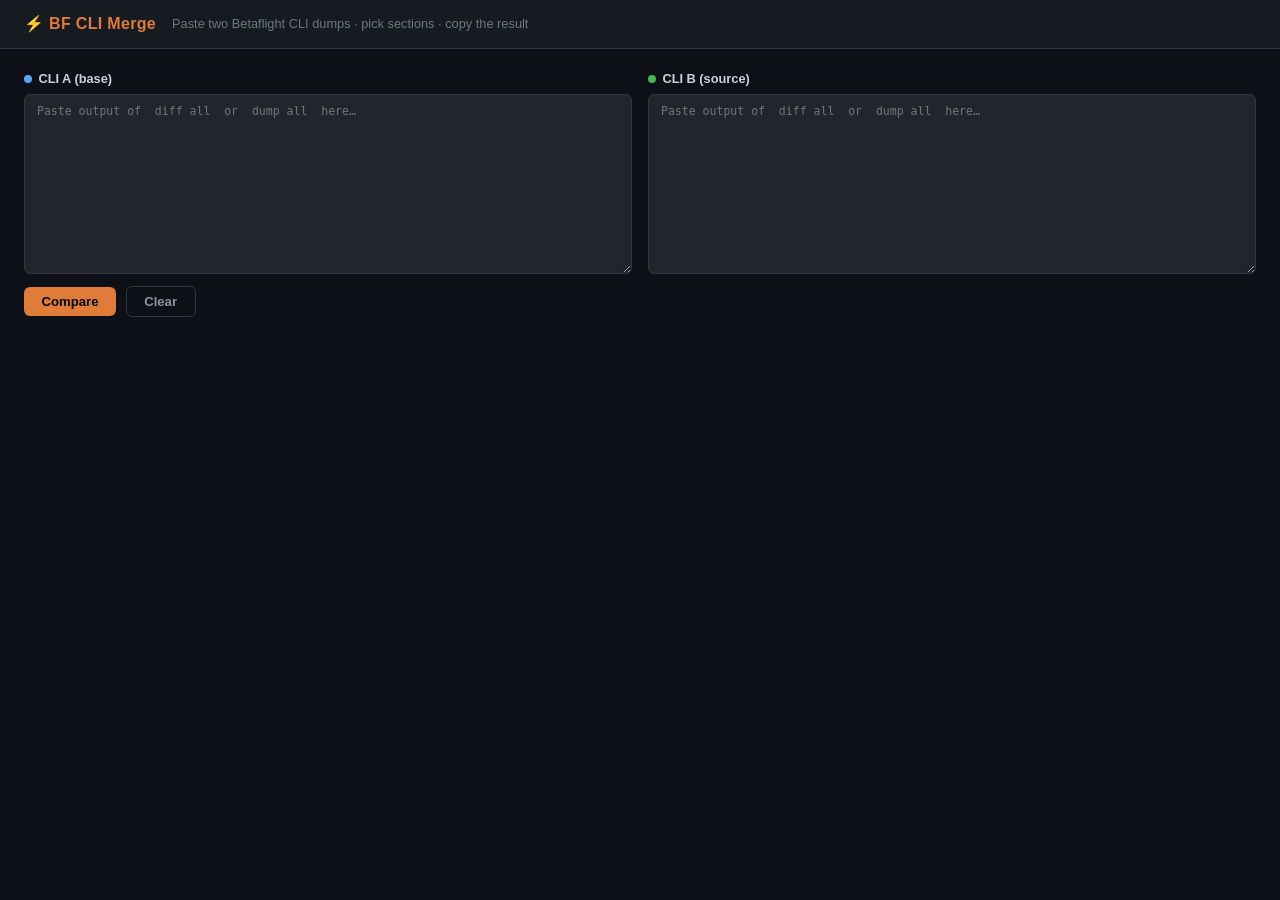
==== cli-merge/index.html @ b87ddccf "refactor: restructure repo for multi-tool GH Pages layout Move CLI merge tool into cli-merge/ subdir" ====
<!DOCTYPE html>
<html lang="en">
<head>
<meta charset="UTF-8">
<meta name="viewport" content="width=device-width, initial-scale=1.0">
<title>Betaflight CLI Merge</title>
<style>
:root {
  --bg:        #0d1117;
  --surface:   #161b22;
  --card:      #21262d;
  --border:    #30363d;
  --orange:    #e07b39;
  --blue:      #58a6ff;
  --green:     #3fb950;
  --muted:     #6e7681;
  --text:      #c9d1d9;
  --text-dim:  #8b949e;
  --a:         #58a6ff;
  --b:         #3fb950;
}

*, *::before, *::after { box-sizing: border-box; margin: 0; padding: 0; }

body {
  background: var(--bg);
  color: var(--text);
  font-family: -apple-system, BlinkMacSystemFont, "Segoe UI", sans-serif;
  font-size: 14px;
  line-height: 1.5;
  min-height: 100vh;
}

/* ── Header ── */
.site-header {
  background: var(--surface);
  border-bottom: 1px solid var(--border);
  padding: .75rem 1.5rem;
  display: flex;
  align-items: center;
  gap: 1rem;
}
.site-header h1 {
  font-size: 1rem;
  font-weight: 700;
  color: var(--orange);
  letter-spacing: .02em;
}
.site-header p { color: var(--muted); font-size: .8rem; }

/* ── Layout ── */
.container { max-width: 1400px; margin: 0 auto; padding: 1.25rem 1.5rem; }

/* ── Input grid ── */
.input-grid {
  display: grid;
  grid-template-columns: 1fr 1fr;
  gap: 1rem;
  margin-bottom: .75rem;
}
@media (max-width: 700px) { .input-grid { grid-template-columns: 1fr; } }

.input-label {
  display: flex;
  align-items: center;
  gap: .4rem;
  font-size: .8rem;
  font-weight: 600;
  margin-bottom: .35rem;
}
.dot { width: 8px; height: 8px; border-radius: 50%; flex-shrink: 0; }
.dot-a { background: var(--a); }
.dot-b { background: var(--b); }

textarea {
  display: block;
  width: 100%;
  height: 180px;
  background: var(--card);
  border: 1px solid var(--border);
  border-radius: 6px;
  color: var(--text);
  font-family: "SF Mono", "Fira Code", monospace;
  font-size: .72rem;
  padding: .6rem .75rem;
  resize: vertical;
  outline: none;
  transition: border-color .15s;
}
textarea:focus { border-color: var(--orange); }
textarea.output-area { height: 280px; color: #b5cea8; background: #0d1117; cursor: default; }

/* ── Buttons ── */
.btn {
  display: inline-flex;
  align-items: center;
  gap: .35rem;
  background: var(--orange);
  color: #000;
  border: none;
  border-radius: 6px;
  padding: .45rem 1.1rem;
  font-size: .82rem;
  font-weight: 600;
  cursor: pointer;
  transition: opacity .15s;
  white-space: nowrap;
}
.btn:hover { opacity: .85; }
.btn:active { opacity: .7; }
.btn-ghost {
  background: transparent;
  color: var(--text-dim);
  border: 1px solid var(--border);
}
.btn-ghost:hover { border-color: var(--text-dim); color: var(--text); opacity: 1; }
.btn-sm { padding: .3rem .7rem; font-size: .75rem; }

/* ── Row helpers ── */
.row { display: flex; align-items: center; gap: .6rem; flex-wrap: wrap; }
.row-between { display: flex; align-items: center; justify-content: space-between; flex-wrap: wrap; gap: .5rem; }

/* ── Divider ── */
hr { border: none; border-top: 1px solid var(--border); margin: 1.25rem 0; }

/* ── Status text ── */
.status-text { font-size: .78rem; color: var(--muted); }

/* ── Section cards ── */
.sections-list { display: flex; flex-direction: column; gap: .35rem; }

.sec-card {
  background: var(--card);
  border: 1px solid var(--border);
  border-radius: 8px;
  overflow: hidden;
}

.sec-head {
  display: flex;
  align-items: center;
  gap: .6rem;
  padding: .55rem .85rem;
  cursor: pointer;
  user-select: none;
}
.sec-head:hover { background: rgba(255,255,255,.03); }

.sec-name {
  font-family: "SF Mono", "Fira Code", monospace;
  font-size: .82rem;
  font-weight: 600;
  color: var(--text-dim);
}
.sec-name span { color: var(--text); }

.badge {
  font-size: .66rem;
  font-weight: 600;
  padding: .1rem .45rem;
  border-radius: 10px;
  flex-shrink: 0;
}
.badge-same   { background: rgba(63,185,80,.15);  color: var(--green); }
.badge-diff   { background: rgba(224,123,57,.15); color: var(--orange); }
.badge-only-a { background: rgba(88,166,255,.15); color: var(--a); }
.badge-only-b { background: rgba(63,185,80,.15);  color: var(--b); }

/* Toggle group */
.toggle-group { margin-left: auto; display: flex; gap: .2rem; flex-shrink: 0; }

.tog {
  background: transparent;
  border: 1px solid var(--border);
  color: var(--muted);
  padding: .18rem .5rem;
  font-size: .72rem;
  font-weight: 600;
  border-radius: 4px;
  cursor: pointer;
  transition: all .12s;
}
.tog:hover { border-color: var(--text-dim); color: var(--text); }

.tog.sel-a    { background: rgba(88,166,255,.15);  border-color: var(--a);      color: var(--a); }
.tog.sel-b    { background: rgba(63,185,80,.15);   border-color: var(--b);      color: var(--b); }
.tog.sel-both { background: rgba(224,123,57,.12);  border-color: var(--orange); color: var(--orange); }
.tog.sel-skip { background: rgba(110,118,129,.12); border-color: var(--muted);  color: var(--muted); }

.chevron { color: var(--muted); font-size: .65rem; transition: transform .15s; margin-left: .15rem; flex-shrink: 0; }
.sec-card.open .chevron { transform: rotate(180deg); }

/* Section body */
.sec-body { display: none; border-top: 1px solid var(--border); }
.sec-card.open .sec-body { display: block; }

/* Diff view (side-by-side) */
.diff-grid {
  display: grid;
  grid-template-columns: 1fr 1fr;
}
@media (max-width: 700px) { .diff-grid { grid-template-columns: 1fr; } }

.diff-col { padding: .6rem .75rem; overflow-x: auto; min-width: 0; }
.diff-col + .diff-col { border-left: 1px solid var(--border); }

.diff-col-head {
  font-size: .68rem;
  font-weight: 700;
  letter-spacing: .04em;
  text-transform: uppercase;
  margin-bottom: .4rem;
}
.col-a .diff-col-head { color: var(--a); }
.col-b .diff-col-head { color: var(--b); }

.diff-line {
  font-family: "SF Mono", "Fira Code", monospace;
  font-size: .7rem;
  line-height: 1.7;
  white-space: pre;
  padding: 0 .2rem;
  border-radius: 2px;
}
.line-common  { color: var(--muted); }
.line-unique  { color: var(--text); background: rgba(255,255,255,.04); }
.line-empty   { color: var(--muted); font-style: italic; }

/* Set-merge table */
.set-wrap { overflow-x: auto; }

.set-table {
  width: 100%;
  border-collapse: collapse;
  font-family: "SF Mono", "Fira Code", monospace;
  font-size: .7rem;
}
.set-table thead th {
  padding: .35rem .6rem;
  font-size: .65rem;
  font-weight: 700;
  text-transform: uppercase;
  letter-spacing: .04em;
  text-align: left;
  border-bottom: 1px solid var(--border);
}
.th-key  { color: var(--muted); }
.th-a    { color: var(--a); }
.th-b    { color: var(--b); }

.set-table tbody tr { border-bottom: 1px solid rgba(48,54,61,.5); }
.set-table tbody tr:last-child { border-bottom: none; }
.set-table tbody tr:hover { background: rgba(255,255,255,.02); }

.set-table td { padding: .22rem .6rem; vertical-align: middle; }
.td-key  { color: var(--text-dim); }
.td-val  { color: var(--muted); }
.td-val-a { color: var(--a); }
.td-val-b { color: var(--b); }

.set-tog-group { display: flex; gap: .15rem; }
.set-tog {
  font-size: .63rem;
  font-weight: 600;
  padding: .08rem .35rem;
  border-radius: 3px;
  border: 1px solid var(--border);
  background: transparent;
  color: var(--muted);
  cursor: pointer;
  transition: all .1s;
}
.set-tog:hover { border-color: var(--text-dim); }
.set-tog.sel-a { background: rgba(88,166,255,.2);  border-color: var(--a); color: var(--a); }
.set-tog.sel-b { background: rgba(63,185,80,.2);   border-color: var(--b); color: var(--b); }

/* disabled when section is not in 'both' mode */
.set-table.mode-a .set-tog-group,
.set-table.mode-b .set-tog-group { visibility: hidden; }
.set-table.mode-a .td-val-b,
.set-table.mode-b .td-val-a { opacity: .3; }

/* ── Output ── */
.out-head { margin-bottom: .6rem; }
.out-hint { font-size: .75rem; color: var(--muted); margin-top: .3rem; }

/* ── Toast ── */
.toast {
  position: fixed;
  bottom: 1.5rem;
  right: 1.5rem;
  background: var(--card);
  border: 1px solid var(--border);
  color: var(--text);
  padding: .6rem 1rem;
  border-radius: 7px;
  font-size: .82rem;
  opacity: 0;
  transform: translateY(8px);
  transition: all .2s;
  pointer-events: none;
  z-index: 99;
}
.toast.show { opacity: 1; transform: translateY(0); }

/* ── Select-all bar ── */
.bulk-bar {
  display: flex;
  align-items: center;
  gap: .4rem;
  padding: .4rem .75rem;
  background: var(--surface);
  border: 1px solid var(--border);
  border-radius: 6px;
  font-size: .75rem;
  color: var(--muted);
}
</style>
</head>
<body>

<header class="site-header">
  <h1>⚡ BF CLI Merge</h1>
  <p>Paste two Betaflight CLI dumps · pick sections · copy the result</p>
</header>

<div class="container">

  <!-- ── Step 1: Inputs ── -->
  <div class="input-grid">
    <div>
      <div class="input-label"><span class="dot dot-a"></span>CLI A (base)</div>
      <textarea id="cli-a" placeholder="Paste output of  diff all  or  dump all  here…"></textarea>
    </div>
    <div>
      <div class="input-label"><span class="dot dot-b"></span>CLI B (source)</div>
      <textarea id="cli-b" placeholder="Paste output of  diff all  or  dump all  here…"></textarea>
    </div>
  </div>

  <div class="row" style="margin-bottom:1.25rem">
    <button class="btn" id="compare-btn">Compare</button>
    <button class="btn btn-ghost" id="clear-btn">Clear</button>
    <span class="status-text" id="parse-status"></span>
  </div>

  <!-- ── Step 2: Section picker (hidden until parsed) ── -->
  <div id="merge-area" style="display:none">
    <hr>

    <div class="row-between" style="margin-bottom:.75rem">
      <h2 style="font-size:.9rem;color:var(--text-dim)">Sections</h2>
      <div class="bulk-bar">
        <span>Select all:</span>
        <button class="tog" onclick="selectAll('a')">A</button>
        <button class="tog" onclick="selectAll('b')">B</button>
        <button class="tog" onclick="selectAll('both')">Both</button>
        <button class="tog" onclick="selectAll('skip')">Skip</button>
      </div>
    </div>

    <div class="sections-list" id="sections-list"></div>

    <!-- ── Step 3: Output ── -->
    <hr>
    <div class="out-head row-between">
      <div>
        <h2 style="font-size:.9rem;color:var(--text-dim)">Output</h2>
        <p class="out-hint">Paste directly into Betaflight CLI</p>
      </div>
      <div class="row">
        <button class="btn btn-ghost btn-sm" id="copy-btn">Copy</button>
        <button class="btn btn-ghost btn-sm" id="dl-btn">Download</button>
      </div>
    </div>
    <textarea id="output-area" class="output-area" readonly
      placeholder="Output appears here as you make selections above…"></textarea>
  </div>

</div>

<div class="toast" id="toast"></div>

<script type="module">
import { parseCLI, compareSections } from "./src/parser.js";
import { parseSetCommands, buildOutput } from "./src/output.js";

// ── State ──────────────────────────────────────────────────────────────────

const state = {
  /** @type {Array<{id,title,linesA,linesB,status}>} */
  sections: [],
  /** @type {Record<string,'a'|'b'|'both'|'skip'>} */
  selections: {},
  /** @type {Record<string,'a'|'b'>} */
  setSelections: {},
};

// ── Defaults ───────────────────────────────────────────────────────────────

function defaultSel(sec) {
  return sec.status === "only-b" ? "b" : "a";
}

// ── Render ─────────────────────────────────────────────────────────────────

function render() {
  const list = document.getElementById("sections-list");
  list.innerHTML = "";
  for (const sec of state.sections) {
    list.appendChild(buildCard(sec));
  }
}

function buildCard(sec) {
  const sel = state.selections[sec.id] ?? defaultSel(sec);

  const card = document.createElement("div");
  card.className = "sec-card";
  card.dataset.id = sec.id;
  if (sel) card.dataset.sel = sel;

  const hasSet = [...sec.linesA, ...sec.linesB].some((l) => /^set\s+/.test(l.trim()));
  const isDiff = sec.status === "diff";

  // ── Head ──
  const head = document.createElement("div");
  head.className = "sec-head";

  const badgeMap = {
    same:    ["badge-same",   "identical"],
    diff:    ["badge-diff",   "different"],
    "only-a":["badge-only-a", "A only"],
    "only-b":["badge-only-b", "B only"],
  };
  const [bCls, bLabel] = badgeMap[sec.status] ?? ["badge-diff", sec.status];

  const canA    = sec.status !== "only-b";
  const canB    = sec.status !== "only-a";
  const canBoth = isDiff;

  head.innerHTML = `
    <span class="sec-name"># <span>${escHtml(sec.title)}</span></span>
    <span class="badge ${bCls}">${bLabel}</span>
    <div class="toggle-group">
      ${canA    ? `<button class="tog${sel==="a"    ? " sel-a"    : ""}" data-v="a">A</button>` : ""}
      ${canBoth ? `<button class="tog${sel==="both" ? " sel-both" : ""}" data-v="both">Both</button>` : ""}
      ${canB    ? `<button class="tog${sel==="b"    ? " sel-b"    : ""}" data-v="b">B</button>` : ""}
      <button class="tog${sel==="skip" ? " sel-skip" : ""}" data-v="skip">Skip</button>
    </div>
    <span class="chevron">▾</span>
  `;

  head.querySelectorAll("[data-v]").forEach((btn) => {
    btn.addEventListener("click", (e) => {
      e.stopPropagation();
      setSel(sec.id, btn.dataset.v);
    });
  });

  head.addEventListener("click", () => card.classList.toggle("open"));

  // ── Body ──
  const body = document.createElement("div");
  body.className = "sec-body";
  body.appendChild(hasSet ? buildSetTable(sec) : buildDiffView(sec));

  card.appendChild(head);
  card.appendChild(body);
  return card;
}

// Side-by-side diff view for non-set sections
function buildDiffView(sec) {
  const setA = new Set(sec.linesA.map((l) => l.trim()).filter(Boolean));
  const setB = new Set(sec.linesB.map((l) => l.trim()).filter(Boolean));

  function col(lines, otherSet, cls, label) {
    const d = document.createElement("div");
    d.className = `diff-col ${cls}`;
    d.innerHTML = `<div class="diff-col-head">${label}</div>`;
    const nonEmpty = lines.filter((l) => l.trim());
    if (!nonEmpty.length) {
      d.innerHTML += `<div class="diff-line line-empty">(empty)</div>`;
    } else {
      for (const line of nonEmpty) {
        const shared = otherSet.has(line.trim());
        d.innerHTML += `<div class="diff-line ${shared ? "line-common" : "line-unique"}">${escHtml(line)}</div>`;
      }
    }
    return d;
  }

  const grid = document.createElement("div");
  grid.className = "diff-grid";
  grid.appendChild(col(sec.linesA, setB, "col-a", "CLI A"));
  grid.appendChild(col(sec.linesB, setA, "col-b", "CLI B"));
  return grid;
}

// Per-key set merge table for master / profile / rateprofile sections
function buildSetTable(sec) {
  const { sets: setsA, other: otherA } = parseSetCommands(sec.linesA);
  const { sets: setsB, other: otherB } = parseSetCommands(sec.linesB);
  const allKeys = [...new Set([...setsA.keys(), ...setsB.keys()])];
  const currentSel = state.selections[sec.id] ?? defaultSel(sec);

  const wrap = document.createElement("div");
  wrap.className = "set-wrap";

  // Show non-set lines (profile header etc.) as a small diff if present
  const otherContent = [...otherA, ...otherB].filter((l) => l.trim());
  if (otherContent.length) {
    wrap.appendChild(buildDiffView({ ...sec, linesA: otherA, linesB: otherB }));
    const sep = document.createElement("div");
    sep.style.borderTop = "1px solid var(--border)";
    wrap.appendChild(sep);
  }

  const table = document.createElement("table");
  table.className = `set-table mode-${currentSel === "both" ? "both" : currentSel === "b" ? "b" : "a"}`;
  table.dataset.secId = sec.id;

  table.innerHTML = `
    <thead><tr>
      <th class="th-key">Key</th>
      <th class="th-a">A value</th>
      <th class="th-b">B value</th>
      <th></th>
    </tr></thead>
  `;

  const tbody = document.createElement("tbody");
  for (const key of allKeys) {
    const va = setsA.get(key);
    const vb = setsB.get(key);
    const same = va === vb;
    const sk = `${sec.id}:${key}`;
    const ksel = state.setSelections[sk] ?? "a";

    const tr = document.createElement("tr");
    tr.innerHTML = `
      <td class="td-key">${escHtml(key)}</td>
      <td class="${same ? "td-val" : "td-val-a"}">${va !== undefined ? escHtml(va) : `<span style="color:var(--muted)">—</span>`}</td>
      <td class="${same ? "td-val" : "td-val-b"}">${vb !== undefined ? escHtml(vb) : `<span style="color:var(--muted)">—</span>`}</td>
      <td>
        ${same
          ? `<span style="font-size:.63rem;color:var(--muted)">same</span>`
          : `<div class="set-tog-group">
               ${va !== undefined ? `<button class="set-tog${ksel==="a"?" sel-a":""}" data-sk="${sk}" data-c="a">A</button>` : ""}
               ${vb !== undefined ? `<button class="set-tog${ksel==="b"?" sel-b":""}" data-sk="${sk}" data-c="b">B</button>` : ""}
             </div>`
        }
      </td>
    `;
    tbody.appendChild(tr);
  }

  table.appendChild(tbody);

  table.addEventListener("click", (e) => {
    const btn = e.target.closest("[data-sk]");
    if (!btn) return;
    const sk = btn.dataset.sk;
    const c  = btn.dataset.c;
    state.setSelections[sk] = c;
    btn.closest("tr").querySelectorAll("[data-sk]").forEach((b) => {
      b.className = `set-tog${b.dataset.c === c ? " sel-" + c : ""}`;
    });
    refreshOutput();
  });

  wrap.appendChild(table);
  return wrap;
}

// ── Selection helpers ──────────────────────────────────────────────────────

function setSel(id, val) {
  state.selections[id] = val;
  const card = document.querySelector(`.sec-card[data-id="${id}"]`);
  if (!card) return;

  // Update toggle buttons
  card.querySelectorAll(".toggle-group .tog").forEach((btn) => {
    const v = btn.dataset.v;
    btn.className = `tog${v === val ? " sel-" + val : ""}`;
  });

  // Update set-table mode class
  const table = card.querySelector(".set-table");
  if (table) {
    table.className = `set-table mode-${val === "both" ? "both" : val === "b" ? "b" : "a"}`;
  }

  card.dataset.sel = val;
  refreshOutput();
}

window.selectAll = function (val) {
  for (const sec of state.sections) {
    // Don't force skip on header/footer, and respect one-sided sections
    if (val === "a" && sec.status === "only-b") continue;
    if (val === "b" && sec.status === "only-a") continue;
    setSel(sec.id, val);
  }
};

// ── Output ─────────────────────────────────────────────────────────────────

function refreshOutput() {
  const out = buildOutput(state.sections, state.selections, state.setSelections);
  document.getElementById("output-area").value = out;
}

// ── Events ─────────────────────────────────────────────────────────────────

document.getElementById("compare-btn").addEventListener("click", () => {
  const textA = document.getElementById("cli-a").value.trim();
  const textB = document.getElementById("cli-b").value.trim();
  if (!textA || !textB) { toast("Paste both CLI dumps first."); return; }

  const secA = parseCLI(textA);
  const secB = parseCLI(textB);
  state.sections   = compareSections(secA, secB);
  state.selections  = {};
  state.setSelections = {};

  // Apply defaults
  for (const sec of state.sections) {
    state.selections[sec.id] = defaultSel(sec);
  }

  const diffCount = state.sections.filter((s) => s.status === "diff").length;
  const onlyA     = state.sections.filter((s) => s.status === "only-a").length;
  const onlyB     = state.sections.filter((s) => s.status === "only-b").length;
  document.getElementById("parse-status").textContent =
    `${state.sections.length} sections · ${diffCount} different · ${onlyA} A-only · ${onlyB} B-only`;

  document.getElementById("merge-area").style.display = "";
  render();
  refreshOutput();
  document.getElementById("merge-area").scrollIntoView({ behavior: "smooth", block: "start" });
});

document.getElementById("clear-btn").addEventListener("click", () => {
  document.getElementById("cli-a").value = "";
  document.getElementById("cli-b").value = "";
  document.getElementById("merge-area").style.display = "none";
  document.getElementById("parse-status").textContent = "";
  state.sections = [];
  state.selections = {};
  state.setSelections = {};
});

document.getElementById("copy-btn").addEventListener("click", () => {
  const text = document.getElementById("output-area").value;
  if (!text) { toast("Nothing to copy yet."); return; }
  navigator.clipboard.writeText(text).then(() => toast("Copied!"));
});

document.getElementById("dl-btn").addEventListener("click", () => {
  const text = document.getElementById("output-area").value;
  if (!text) { toast("Nothing to download yet."); return; }
  const a = Object.assign(document.createElement("a"), {
    href: URL.createObjectURL(new Blob([text], { type: "text/plain" })),
    download: "betaflight-merged.txt",
  });
  a.click();
  URL.revokeObjectURL(a.href);
});

// ── Utilities ──────────────────────────────────────────────────────────────

function escHtml(s) {
  return String(s)
    .replace(/&/g, "&amp;")
    .replace(/</g, "&lt;")
    .replace(/>/g, "&gt;")
    .replace(/"/g, "&quot;");
}

let toastTimer;
function toast(msg) {
  const el = document.getElementById("toast");
  el.textContent = msg;
  el.classList.add("show");
  clearTimeout(toastTimer);
  toastTimer = setTimeout(() => el.classList.remove("show"), 2400);
}
</script>

</body>
</html>
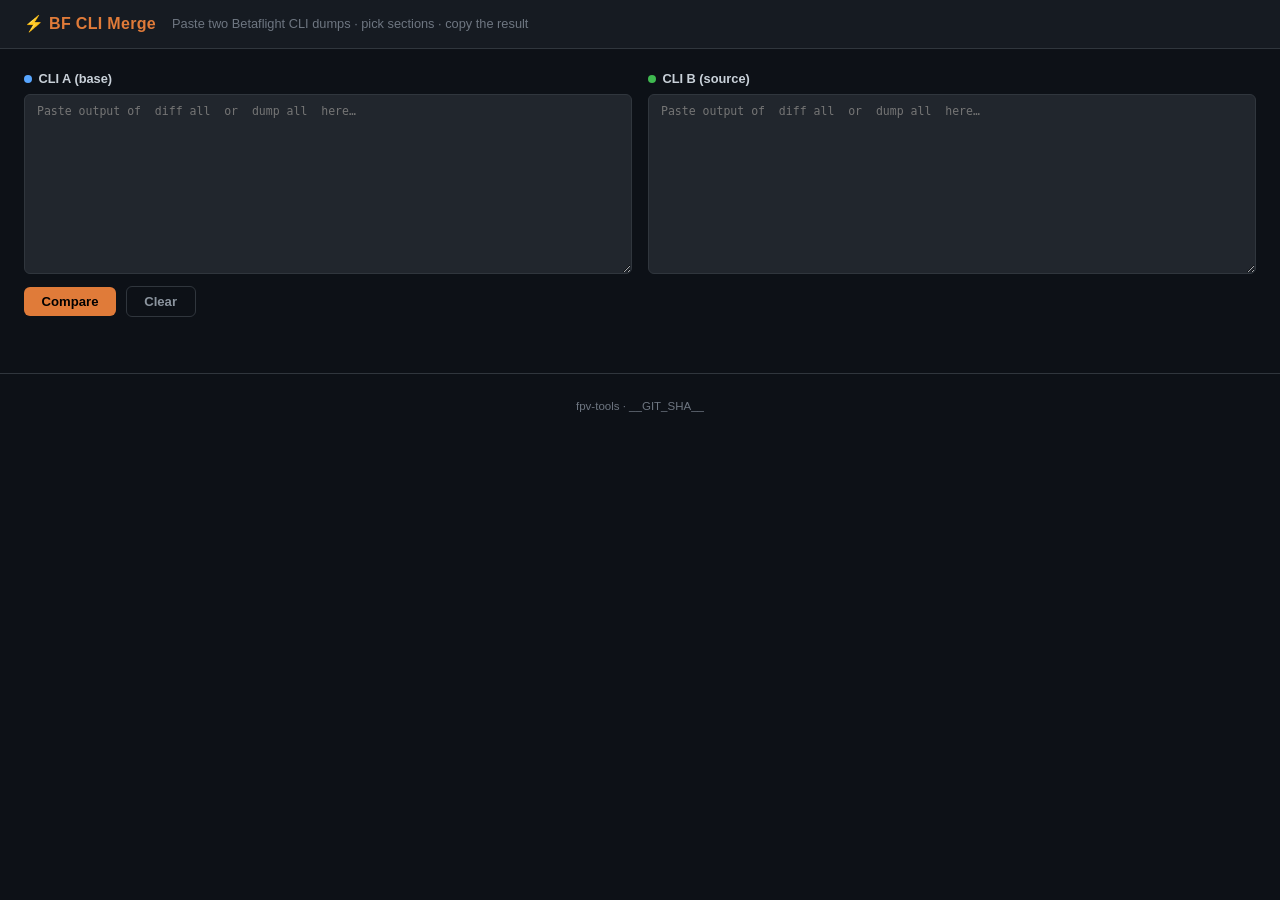
==== commit 2ca1e9f8: "feat: add git SHA version footer and OSD section extraction - Extract set osd_* lines from master in" ====
--- a/cli-merge/index.html
+++ b/cli-merge/index.html
@@ -284,6 +284,18 @@
 .out-head { margin-bottom: .6rem; }
 .out-hint { font-size: .75rem; color: var(--muted); margin-top: .3rem; }
 
+/* ── Page footer ── */
+.page-footer {
+  text-align: center;
+  padding: 1.5rem;
+  font-size: .72rem;
+  color: var(--muted);
+  border-top: 1px solid var(--border);
+  margin-top: 1rem;
+}
+.page-footer a { color: inherit; text-decoration: none; }
+.page-footer a:hover { color: var(--text); }
+
 /* ── Toast ── */
 .toast {
   position: fixed;
@@ -380,6 +392,10 @@
 </div>
 
 <div class="toast" id="toast"></div>
+
+<footer class="page-footer">
+  fpv-tools · <a href="https://github.com/cori/fpv-tools/commit/__GIT_SHA__">__GIT_SHA__</a>
+</footer>
 
 <script type="module">
 import { parseCLI, compareSections } from "./src/parser.js";
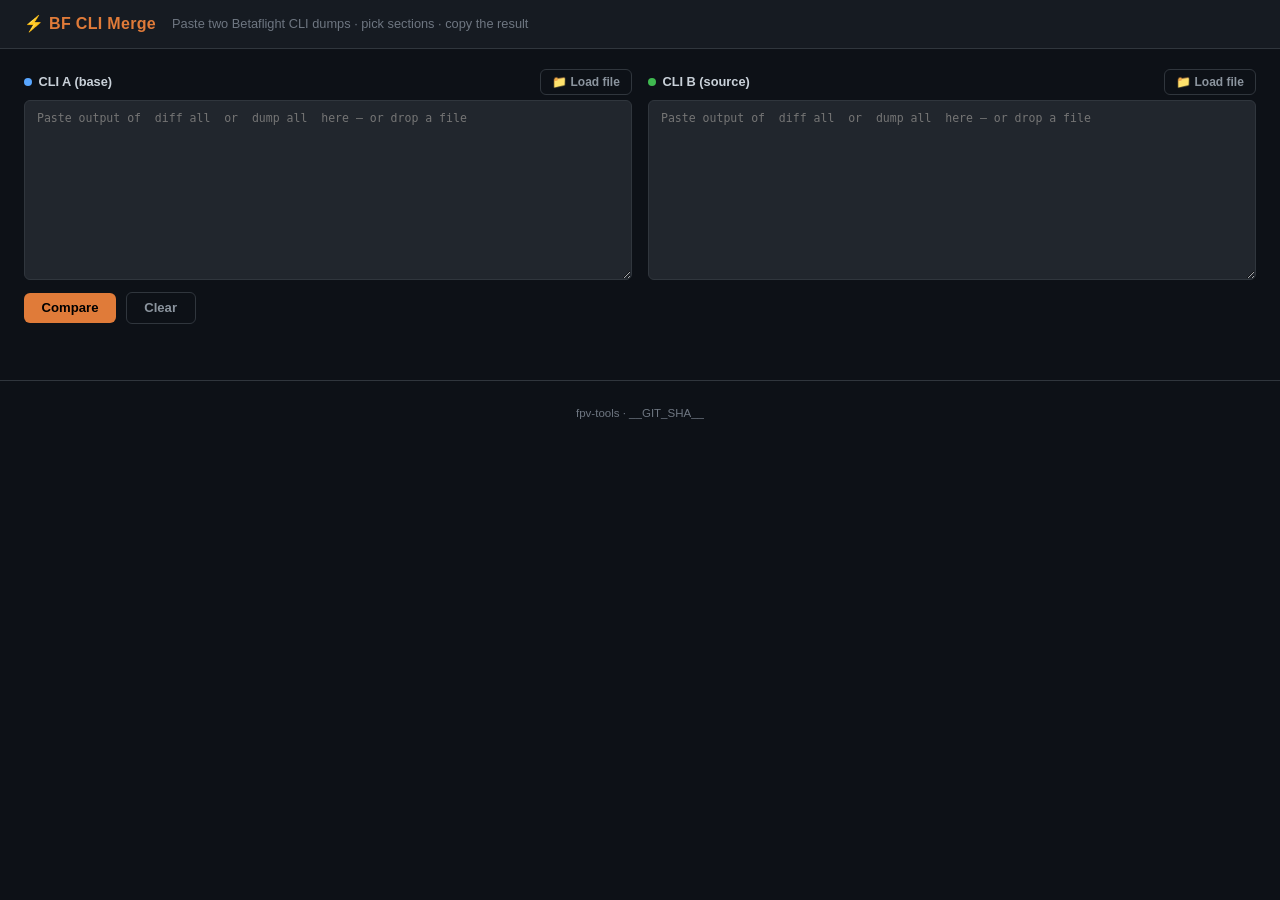
==== commit cbfd5567: "feat(cli-merge): add file picker and drag-and-drop for CLI inputs Each CLI input pane gets a Load fi" ====
--- a/cli-merge/index.html
+++ b/cli-merge/index.html
@@ -60,14 +60,46 @@
 }
 @media (max-width: 700px) { .input-grid { grid-template-columns: 1fr; } }
 
+.input-row {
+  display: flex;
+  align-items: center;
+  justify-content: space-between;
+  gap: .5rem;
+  margin-bottom: .35rem;
+}
+
 .input-label {
   display: flex;
   align-items: center;
   gap: .4rem;
   font-size: .8rem;
   font-weight: 600;
-  margin-bottom: .35rem;
-}
+}
+
+.input-actions { display: flex; align-items: center; gap: .4rem; }
+.file-input { display: none; }
+
+.drop-zone { position: relative; }
+.drop-zone textarea { width: 100%; }
+
+.drop-overlay {
+  position: absolute;
+  inset: 0;
+  display: flex;
+  align-items: center;
+  justify-content: center;
+  background: rgba(224, 123, 57, .12);
+  border: 2px dashed var(--orange);
+  border-radius: 6px;
+  color: var(--orange);
+  font-size: .85rem;
+  font-weight: 600;
+  pointer-events: none;
+  opacity: 0;
+  transition: opacity .12s;
+}
+
+.drop-zone.drag-over .drop-overlay { opacity: 1; }
 .dot { width: 8px; height: 8px; border-radius: 50%; flex-shrink: 0; }
 .dot-a { background: var(--a); }
 .dot-b { background: var(--b); }
@@ -341,12 +373,30 @@
   <!-- ── Step 1: Inputs ── -->
   <div class="input-grid">
     <div>
-      <div class="input-label"><span class="dot dot-a"></span>CLI A (base)</div>
-      <textarea id="cli-a" placeholder="Paste output of  diff all  or  dump all  here…"></textarea>
+      <div class="input-row">
+        <div class="input-label"><span class="dot dot-a"></span>CLI A (base)</div>
+        <div class="input-actions">
+          <button type="button" class="btn btn-ghost btn-sm" data-load-file="cli-a">📁 Load file</button>
+          <input type="file" class="file-input" data-target="cli-a" accept=".txt,.cli,.config,.log,text/plain">
+        </div>
+      </div>
+      <div class="drop-zone" data-drop-target="cli-a">
+        <textarea id="cli-a" placeholder="Paste output of  diff all  or  dump all  here — or drop a file"></textarea>
+        <div class="drop-overlay">Drop file to load</div>
+      </div>
     </div>
     <div>
-      <div class="input-label"><span class="dot dot-b"></span>CLI B (source)</div>
-      <textarea id="cli-b" placeholder="Paste output of  diff all  or  dump all  here…"></textarea>
+      <div class="input-row">
+        <div class="input-label"><span class="dot dot-b"></span>CLI B (source)</div>
+        <div class="input-actions">
+          <button type="button" class="btn btn-ghost btn-sm" data-load-file="cli-b">📁 Load file</button>
+          <input type="file" class="file-input" data-target="cli-b" accept=".txt,.cli,.config,.log,text/plain">
+        </div>
+      </div>
+      <div class="drop-zone" data-drop-target="cli-b">
+        <textarea id="cli-b" placeholder="Paste output of  diff all  or  dump all  here — or drop a file"></textarea>
+        <div class="drop-overlay">Drop file to load</div>
+      </div>
     </div>
   </div>
 
@@ -394,7 +444,7 @@
 <div class="toast" id="toast"></div>
 
 <footer class="page-footer">
-  fpv-tools · <a href="https://github.com/cori/fpv-tools/commit/__GIT_SHA__">__GIT_SHA__</a>
+  fpv-tools · <a href="https://github.com/cori/fpv-tools/commit/__GIT_SHA__" aria-label="View deployed commit __GIT_SHA__ on GitHub">__GIT_SHA__</a>
 </footer>
 
 <script type="module">
@@ -629,6 +679,58 @@
   document.getElementById("output-area").value = out;
 }
 
+// ── File loading (picker + drag-and-drop) ──────────────────────────────────
+
+async function loadFileIntoTextarea(file, targetId) {
+  if (!file) return;
+  try {
+    const text = await file.text();
+    const ta = document.getElementById(targetId);
+    ta.value = text;
+    ta.dispatchEvent(new Event("input", { bubbles: true }));
+    toast(`Loaded ${file.name}`);
+  } catch (err) {
+    toast(`Could not read file: ${err.message ?? err}`);
+  }
+}
+
+document.querySelectorAll("[data-load-file]").forEach((btn) => {
+  const targetId = btn.dataset.loadFile;
+  const input = document.querySelector(`.file-input[data-target="${targetId}"]`);
+  if (!input) return;
+  btn.addEventListener("click", () => input.click());
+  input.addEventListener("change", () => {
+    const file = input.files?.[0];
+    loadFileIntoTextarea(file, targetId);
+    input.value = "";
+  });
+});
+
+document.querySelectorAll("[data-drop-target]").forEach((zone) => {
+  const targetId = zone.dataset.dropTarget;
+  zone.addEventListener("dragenter", (e) => {
+    if (!e.dataTransfer?.types.includes("Files")) return;
+    e.preventDefault();
+    zone.classList.add("drag-over");
+  });
+  zone.addEventListener("dragover", (e) => {
+    if (!e.dataTransfer?.types.includes("Files")) return;
+    e.preventDefault();
+    e.dataTransfer.dropEffect = "copy";
+  });
+  zone.addEventListener("dragleave", (e) => {
+    if (e.target === zone || !zone.contains(e.relatedTarget)) {
+      zone.classList.remove("drag-over");
+    }
+  });
+  zone.addEventListener("drop", (e) => {
+    if (!e.dataTransfer?.files?.length) return;
+    e.preventDefault();
+    zone.classList.remove("drag-over");
+    loadFileIntoTextarea(e.dataTransfer.files[0], targetId);
+  });
+});
+
 // ── Events ─────────────────────────────────────────────────────────────────
 
 document.getElementById("compare-btn").addEventListener("click", () => {
